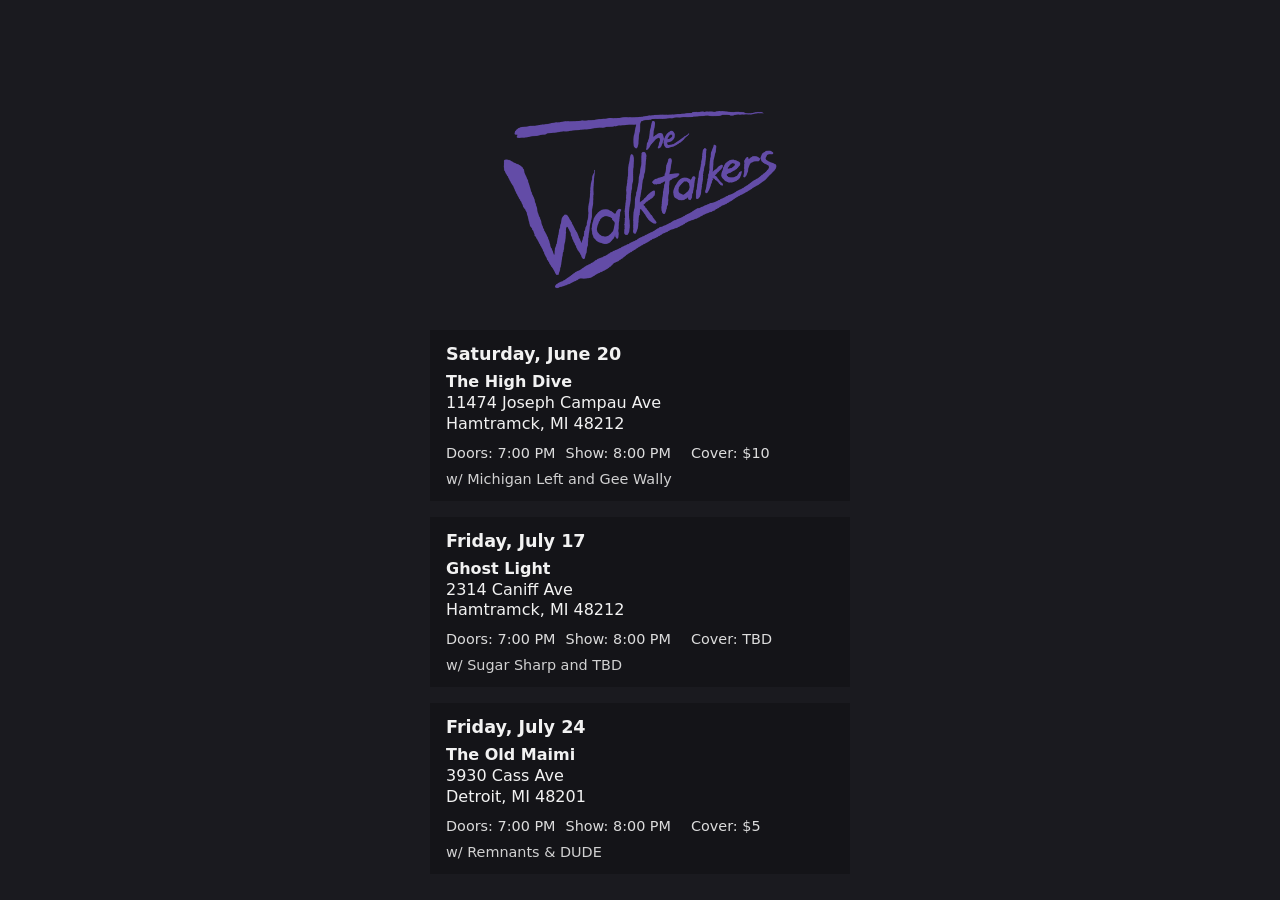
==== shows/index.html @ c867cb62 "Fixed URLs" ====
<!DOCTYPE html>

<html lang="en">

<head>
  <meta charset="UTF-8" />
  <meta name="viewport" content="width=device-width, initial-scale=1.0" />
  <title>The Walktalkers</title>
  <link rel="stylesheet" href="/css/styles.css">
</head>

<body>
  <div class="wrapper">
    <div class="container">

      <!-- Logo -->
      <a href="/index.html">
        <img class="logo" src="/images/logo.png" alt="The Walktalkers Logo">
      </a>

      <div id="shows"></div>
    </div>
    <footer>

    </footer>
  </div>
  </div>

  <script src="shows.js"></script>
</body>

</html>
---- css/styles.css ----
:root {
  --bg: #0b0b0d;
  --card: #141418;
  --text: #f2f2f2;
  --muted: #b5b5b5;
  --border: rgba(255, 255, 255, 0.08);
  --hover: rgba(255, 255, 255, 0.06);
}

* {
  box-sizing: border-box;
  margin: 0;
  padding: 0;
  font-family: system-ui, -apple-system, Segoe UI, Roboto, Arial, sans-serif;
}

html, body {
  /* background: radial-gradient(circle at top, #1a1a1f 0%, var(--bg) 60%); */
  background: #1a1a1f;
  color: var(--text);
  min-height: 100dvh;
  margin: 0;
}

.wrapper {
  min-height: 100dvh;
  display: flex;
  justify-content: center;
  align-items: center;
  padding: 24px;
}

.container {
  width: 100%;
  max-width: 420px;
  text-align: center;
}

.logo {
  width: 300px;
  height: 300px;
  /* margin: 0 auto 18px auto; */
  /* border-radius: 50%; */
  object-fit: contain;
  /* background: #111; */
  /* border: 1px solid var(--border); */
}

.show {
  display: block;
  padding: 14px 16px;
  /* border-radius: 12px; */
  background: var(--card);
  /* border: 1px solid var(--border); */
  color: var(--text);
  text-decoration: none;
  font-weight: 500;
  transition: 0.15s ease;
  text-align: left;
}

.show-date {
  font-size: 1.1rem;
  font-weight: 600;
  margin-bottom: 8px;
}

.show-meta {
  display: flex;
  flex-wrap: wrap;
  gap: 10px;
  font-size: 0.9rem;
  opacity: 0.9;
  margin-bottom: 10px;
}

.show-venue {
  margin-bottom: 10px;
  line-height: 1.3;
}

.show-bands {
  font-size: 0.9rem;
  opacity: 0.85;
}

.desc {
  font-size: 14px;
  color: var(--muted);
  margin-bottom: 24px;
  line-height: 1.5;
}

.links {
  display: flex;
  flex-direction: column;
  gap: 12px;
}

.btn {
  display: block;
  padding: 14px 16px;
  border-radius: 12px;
  background: var(--card);
  border: 1px solid var(--border);
  color: var(--text);
  text-decoration: none;
  font-weight: 500;
  transition: 0.15s ease;
}

.btn:hover {
  transform: translateY(-1px);
  background: var(--hover);
}

.btn span {
  opacity: 0.85;
}

#shows {
  display: flex;
  flex-direction: column;
  gap: 16px;
}

footer {
  margin-top: 26px;
  font-size: 12px;
  color: #777;
}
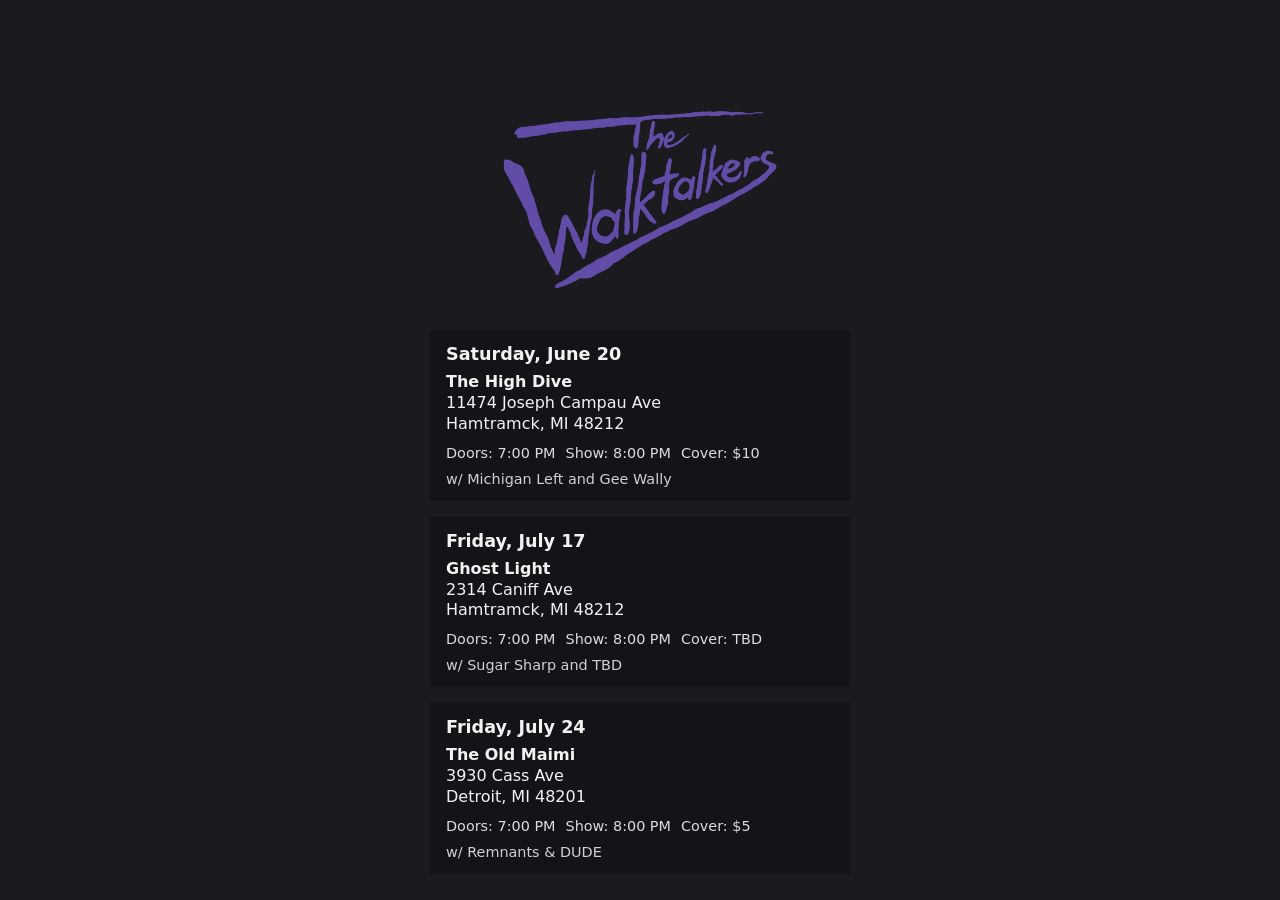
==== commit d52e749c: "More URL cleaning" ====
--- a/shows/index.html
+++ b/shows/index.html
@@ -14,7 +14,7 @@
     <div class="container">
 
       <!-- Logo -->
-      <a href="/index.html">
+      <a href="/">
         <img class="logo" src="/images/logo.png" alt="The Walktalkers Logo">
       </a>
 
